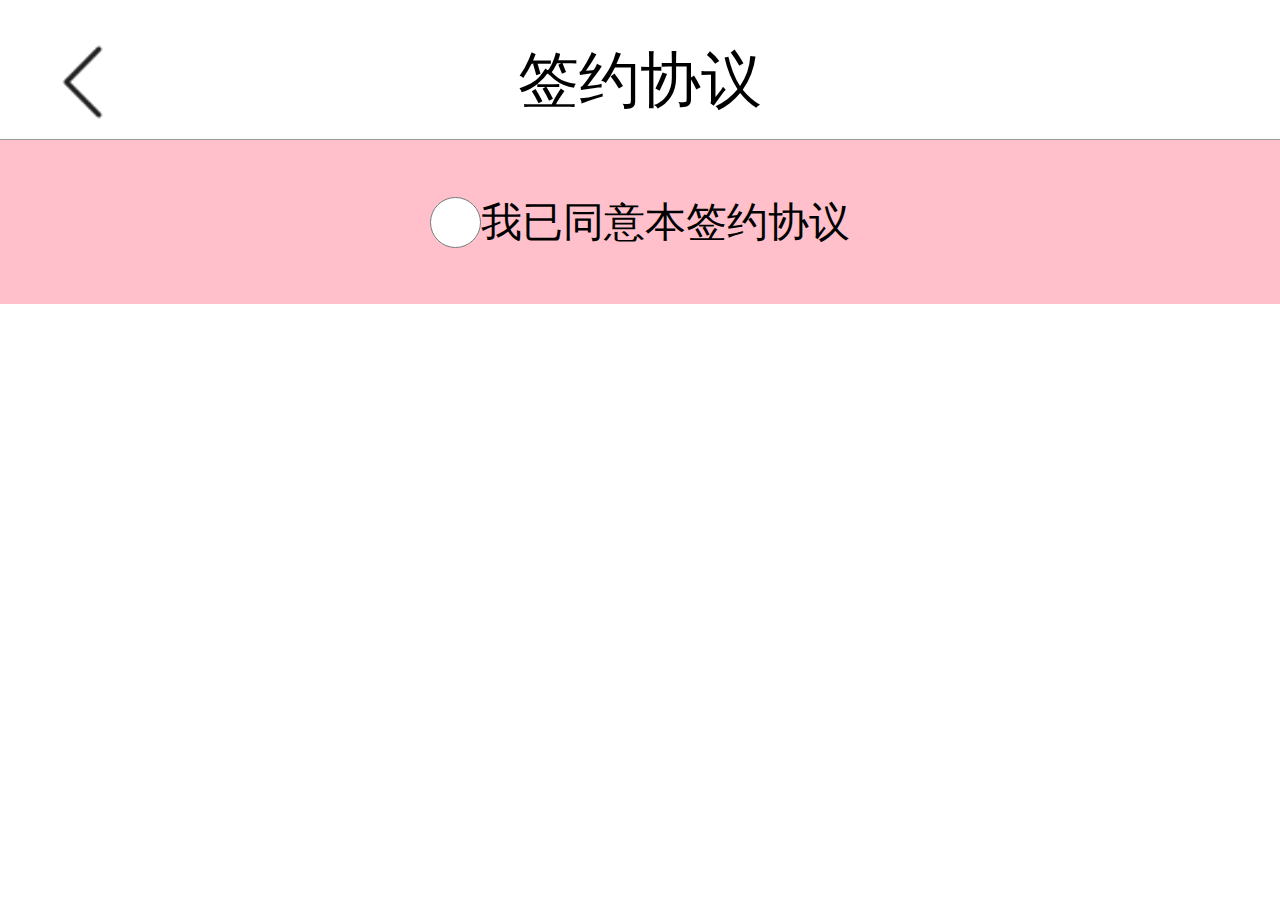
==== agreement.html @ 139e4ae1 "'chagne2'" ====
<!DOCTYPE html>
<html lang="en" id="html">
<head>
    <meta charset="UTF-8">
    <meta name="viewport" content="width:device-width,initial-scale=1, maximum-scale=1,minimum-scale=0.5">
    <link rel="stylesheet" href="css/agreement.css">
    <link rel="stylesheet" href="css/animate.min.css">
    <title>公司信息</title>
    <script src="js/vue.js"></script>
    <script src="js/vue-resource.js"></script>
</head>
<body>
<div class="header">
    <p>签约协议</p>
    <img src="images/back@2x.png" alt="" ontouchend="back()">
</div>
<div class="content">

</div>
<div class="footer" id="app">
    <input type="radio" v-model="change">
    <p>我已同意本签约协议</p>
</div>
<script>
    //获取设备屏幕宽度,设置根目录宽度和字体大小
    function screenwidth(){
        var html = document.getElementById('html');
        /*html.style.fontSize = window.screen.width+'px';*/
        var w=document.documentElement?document.documentElement.clientWidth :document.body.clientWidth ;
        html.style.fontSize = w/7.5 +'px';
    }
    screenwidth();
    //获取登录信息
    /*function token(){
        var arr = [];
        var r = window.location.search.substr(1).split('&');
        var first = r[0].split('=')[1];
        var second = r[1].split('=')[1];
        arr.push(first);
        arr.push(second);
        return arr;
    }
    console.log('token');
    console.log(token());
    var tokenid = token();
    Vue.http.headers.common['authorization'] = tokenid[0];
    var id = tokenid[1];*/
    //vue实例app
    var vm = new Vue({
        el:'#app',
        data:{
            change:'',
        },
        methods:{
            next:function(){


            }

        }
    });
    //返回上一级
    function back(){
        console.log('后退');
        window.history.back(-1);
    }
</script>
</body>
</html>
---- css/agreement.css ----
/*
* @Author: Administrator
* @Date:   2017-12-27 10:11:58
* @Last Modified by:   Administrator
* @Last Modified time: 2017-12-27 10:37:10
*/
*{
    margin: 0;padding: 0;border: 0;
}
html,body{
    width:100%;
    display:-webkit-flex;
    display: flex;
    flex-direction:column;
    align-items: center;
}
.header{
    overflow:hidden;
    position: relative;
    font-size:0.36rem;
    text-align: center;
    width:100%;
    margin-top: 0.23rem;

}
.header p{
    vertical-align: middle;
}
.header img{
    position:absolute;
    width:0.5rem;
    height；0.5rem;
    top:0;
    left:0.24rem;

}
.footer{
    width:100%;
    height:0.96rem;
    border-top: 1px solid #999999;
    margin-top: 0.1rem;
    background: pink;
    display:-webkit-flex;
    display: flex;
    flex-direction:row;
    justify-content: center;
    align-items: center;
    font-size:0.24rem;
}
.footer input{
    width:0.3rem;
    height:0.3rem;
}
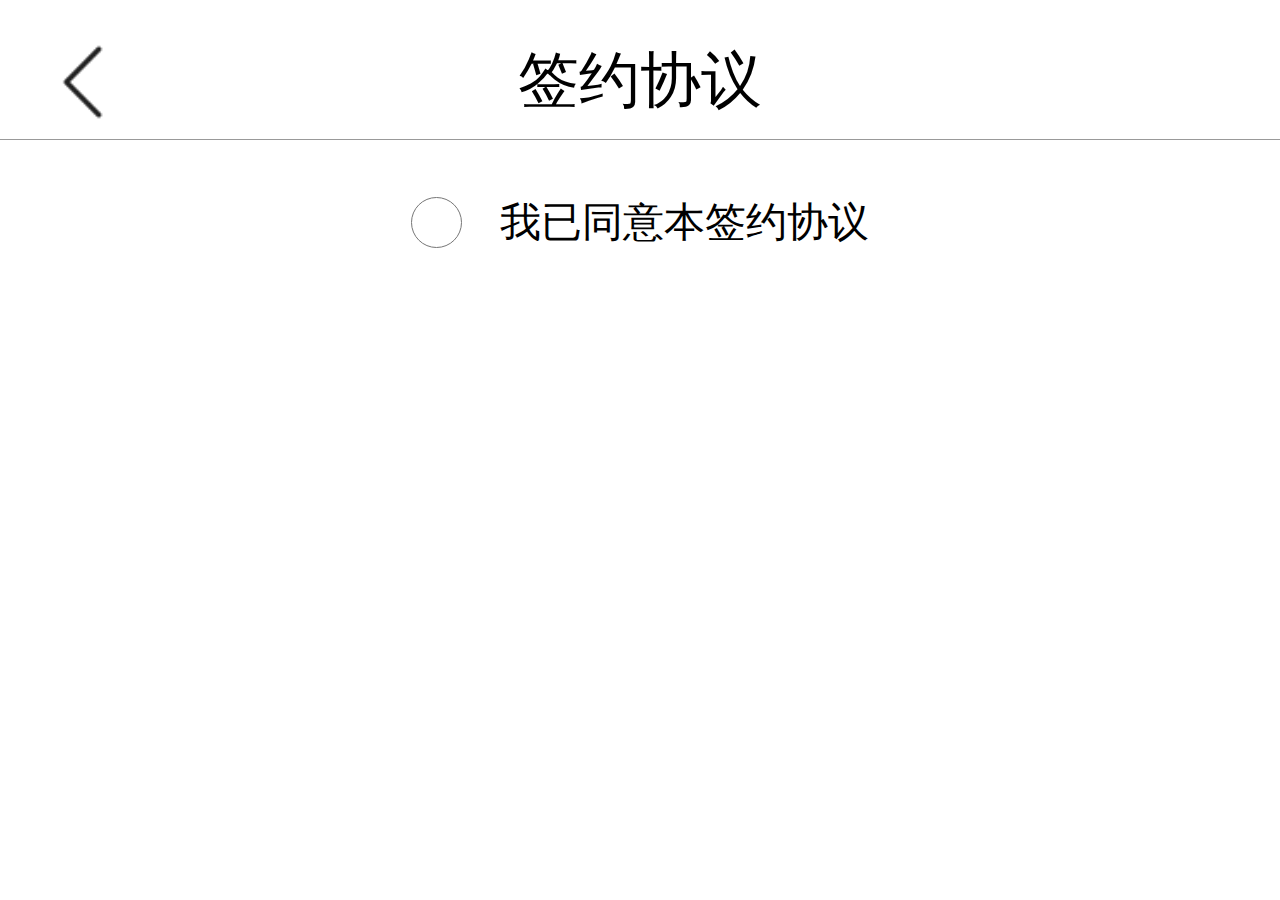
==== commit 9d1fa763: "'12.27'" ====
--- a/agreement.html
+++ b/agreement.html
@@ -17,8 +17,8 @@
 <div class="content">
 
 </div>
-<div class="footer" id="app">
-    <input type="radio" v-model="change">
+<div class="footer" id="app" >
+    <input type="radio" value="true"  v-on:touchend="next">
     <p>我已同意本签约协议</p>
 </div>
 <script>
@@ -49,13 +49,15 @@
     var vm = new Vue({
         el:'#app',
         data:{
-            change:'',
+
         },
         methods:{
             next:function(){
+                window.location.href = 'https://yuzouone.github.io/cvue/company2.html'
+            }
 
-
-            }
+        },
+        computed:{
 
         }
     });
--- a/css/agreement.css
+++ b/css/agreement.css
@@ -2,7 +2,7 @@
 * @Author: Administrator
 * @Date:   2017-12-27 10:11:58
 * @Last Modified by:   Administrator
-* @Last Modified time: 2017-12-27 10:37:10
+* @Last Modified time: 2017-12-27 15:32:02
 */
 *{
     margin: 0;padding: 0;border: 0;
@@ -39,7 +39,6 @@
     height:0.96rem;
     border-top: 1px solid #999999;
     margin-top: 0.1rem;
-    background: pink;
     display:-webkit-flex;
     display: flex;
     flex-direction:row;
@@ -50,4 +49,10 @@
 .footer input{
     width:0.3rem;
     height:0.3rem;
+
+
 }
+.footer p{
+    margin-left: 0.22rem;
+
+}
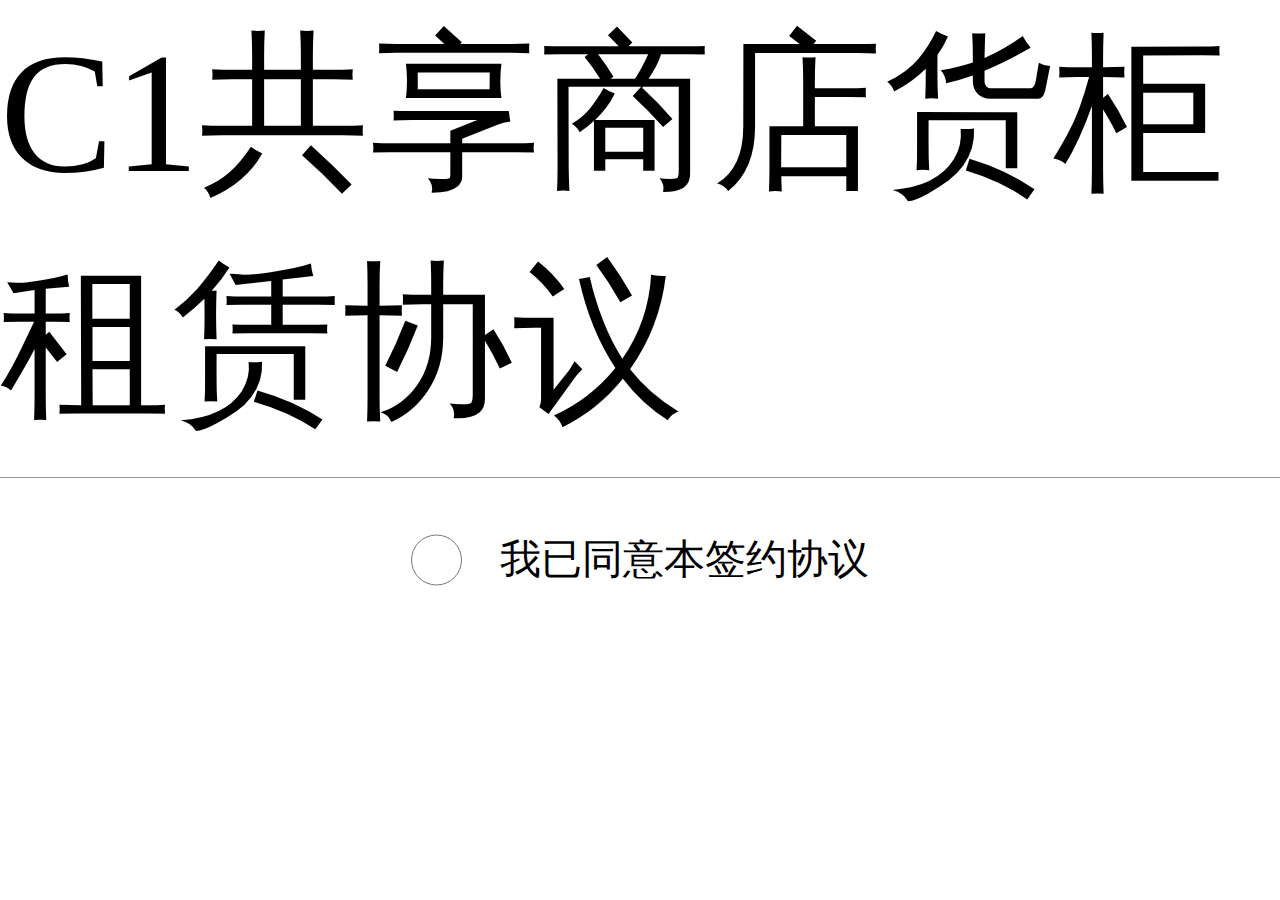
==== commit 84ab5257: "'change'" ====
--- a/agreement.html
+++ b/agreement.html
@@ -5,16 +5,17 @@
     <meta name="viewport" content="width:device-width,initial-scale=1, maximum-scale=1,minimum-scale=0.5">
     <link rel="stylesheet" href="css/agreement.css">
     <link rel="stylesheet" href="css/animate.min.css">
-    <title>公司信息</title>
+    <title>签约协议</title>
     <script src="js/vue.js"></script>
     <script src="js/vue-resource.js"></script>
 </head>
 <body>
-<div class="header">
+<!-- <div class="header">
     <p>签约协议</p>
     <img src="images/back@2x.png" alt="" ontouchend="back()">
-</div>
+</div> -->
 <div class="content">
+    <p>C1共享商店货柜租赁协议</p>
 
 </div>
 <div class="footer" id="app" >
@@ -31,7 +32,7 @@
     }
     screenwidth();
     //获取登录信息
-    /*function token(){
+    function token(){
         var arr = [];
         var r = window.location.search.substr(1).split('&');
         var first = r[0].split('=')[1];
@@ -44,7 +45,7 @@
     console.log(token());
     var tokenid = token();
     Vue.http.headers.common['authorization'] = tokenid[0];
-    var id = tokenid[1];*/
+    var id = tokenid[1];
     //vue实例app
     var vm = new Vue({
         el:'#app',
@@ -53,7 +54,19 @@
         },
         methods:{
             next:function(){
-                window.location.href = 'https://yuzouone.github.io/cvue/company2.html'
+                //判断用户移动端使用的系统平台
+                var u = navigator.userAgent;
+                if (u.indexOf('Android') > -1 || u.indexOf('Linux') > -1) {
+                    //安卓手机
+                    console.log('安卓手机');
+                    window.location.href = 'https://yuzouone.github.io/cvue/company2.html';
+                } else if (u.indexOf('iPhone') > -1) {
+                    //苹果手机
+                    console.log('苹果手机');
+                    window.webkit.messageHandlers.share.postMessage({'a':'1'});
+                } else if (u.indexOf('Windows Phone') > -1) {
+                    //winphone手机
+                }
             }
 
         },
@@ -61,11 +74,6 @@
 
         }
     });
-    //返回上一级
-    function back(){
-        console.log('后退');
-        window.history.back(-1);
-    }
 </script>
 </body>
 </html>
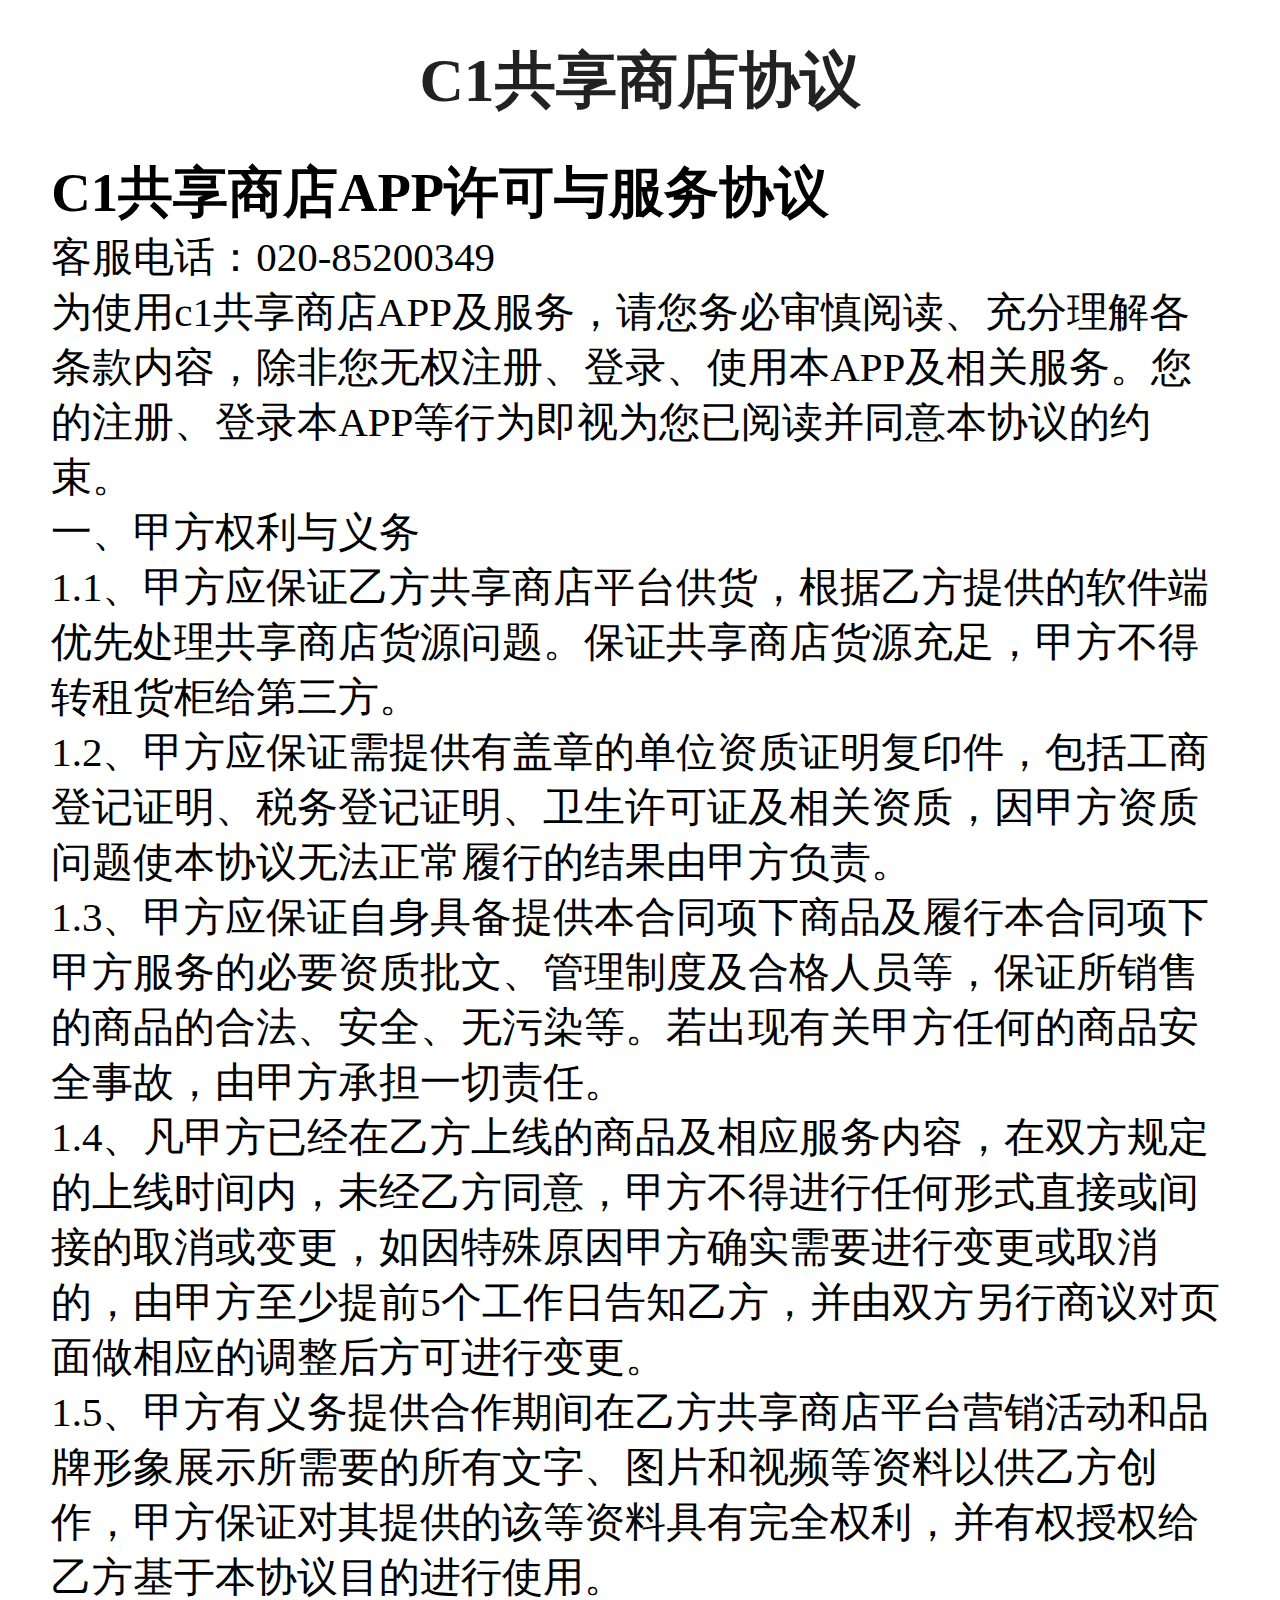
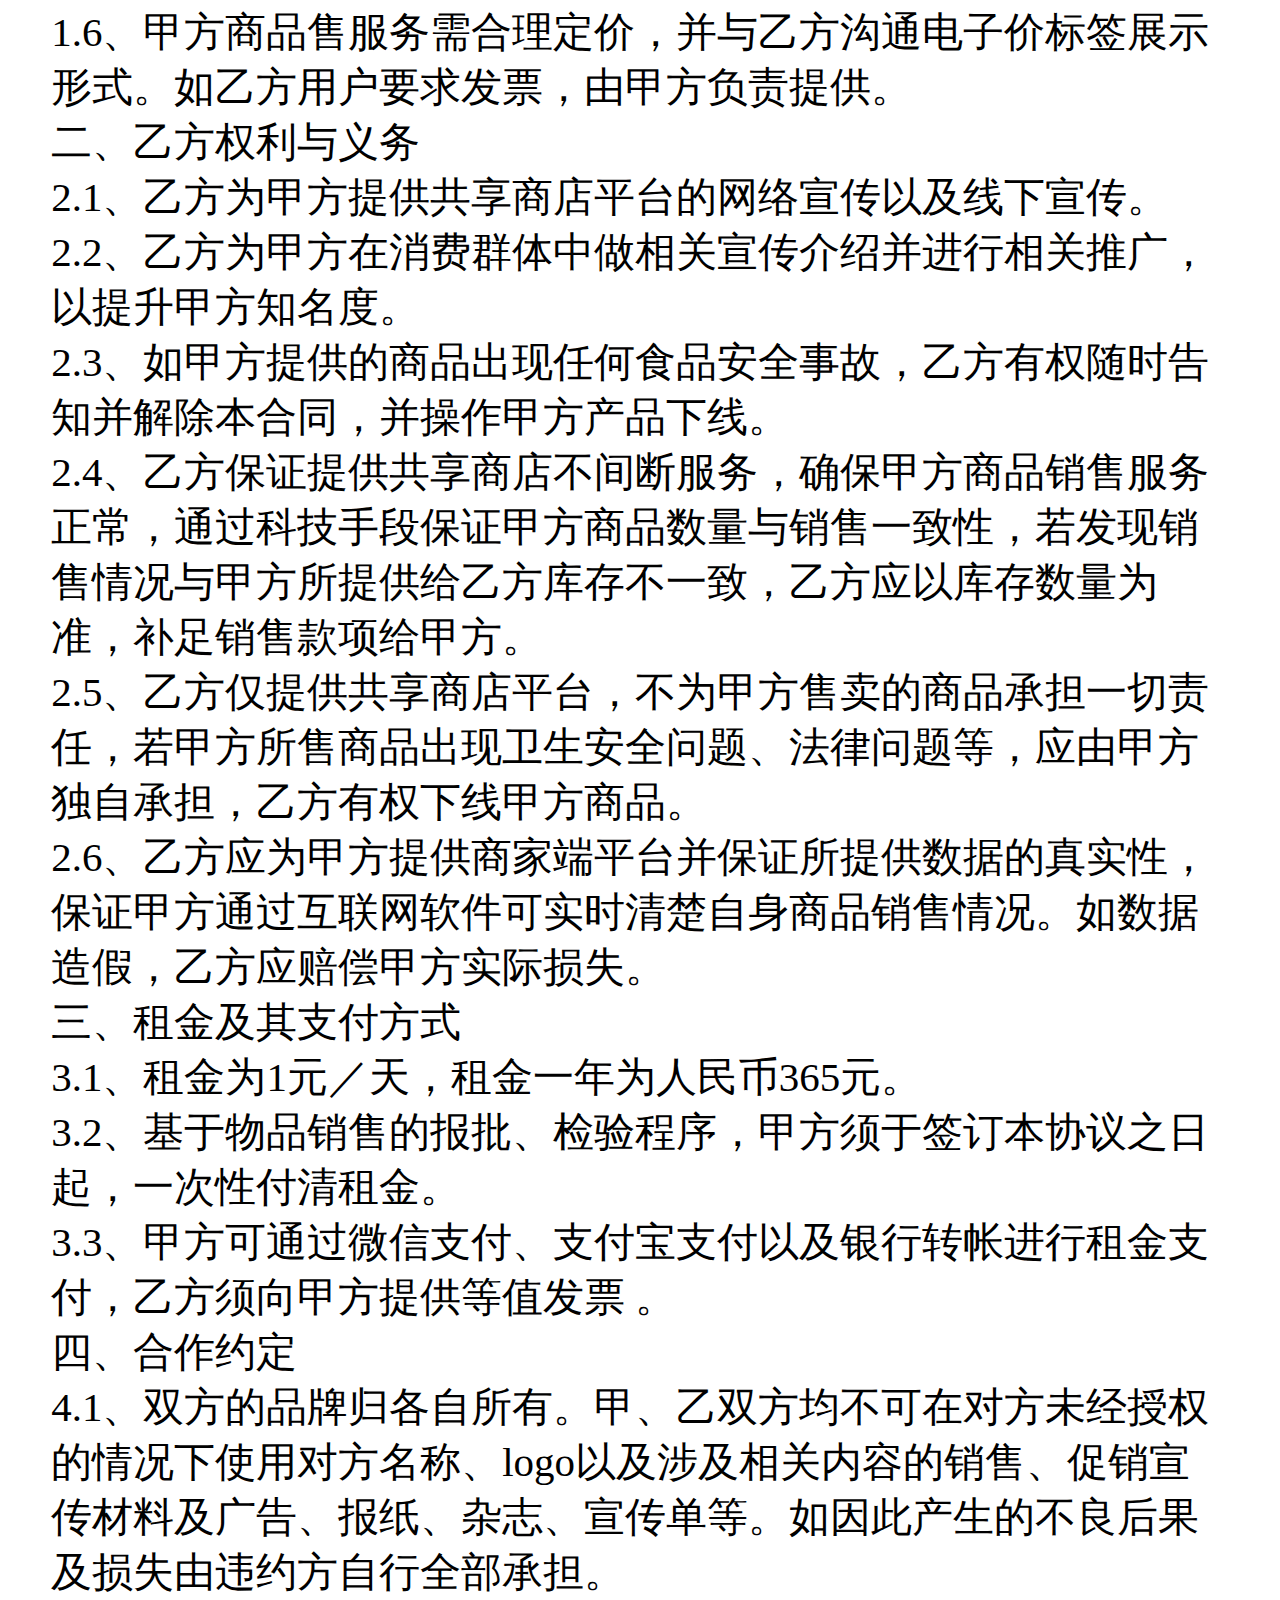
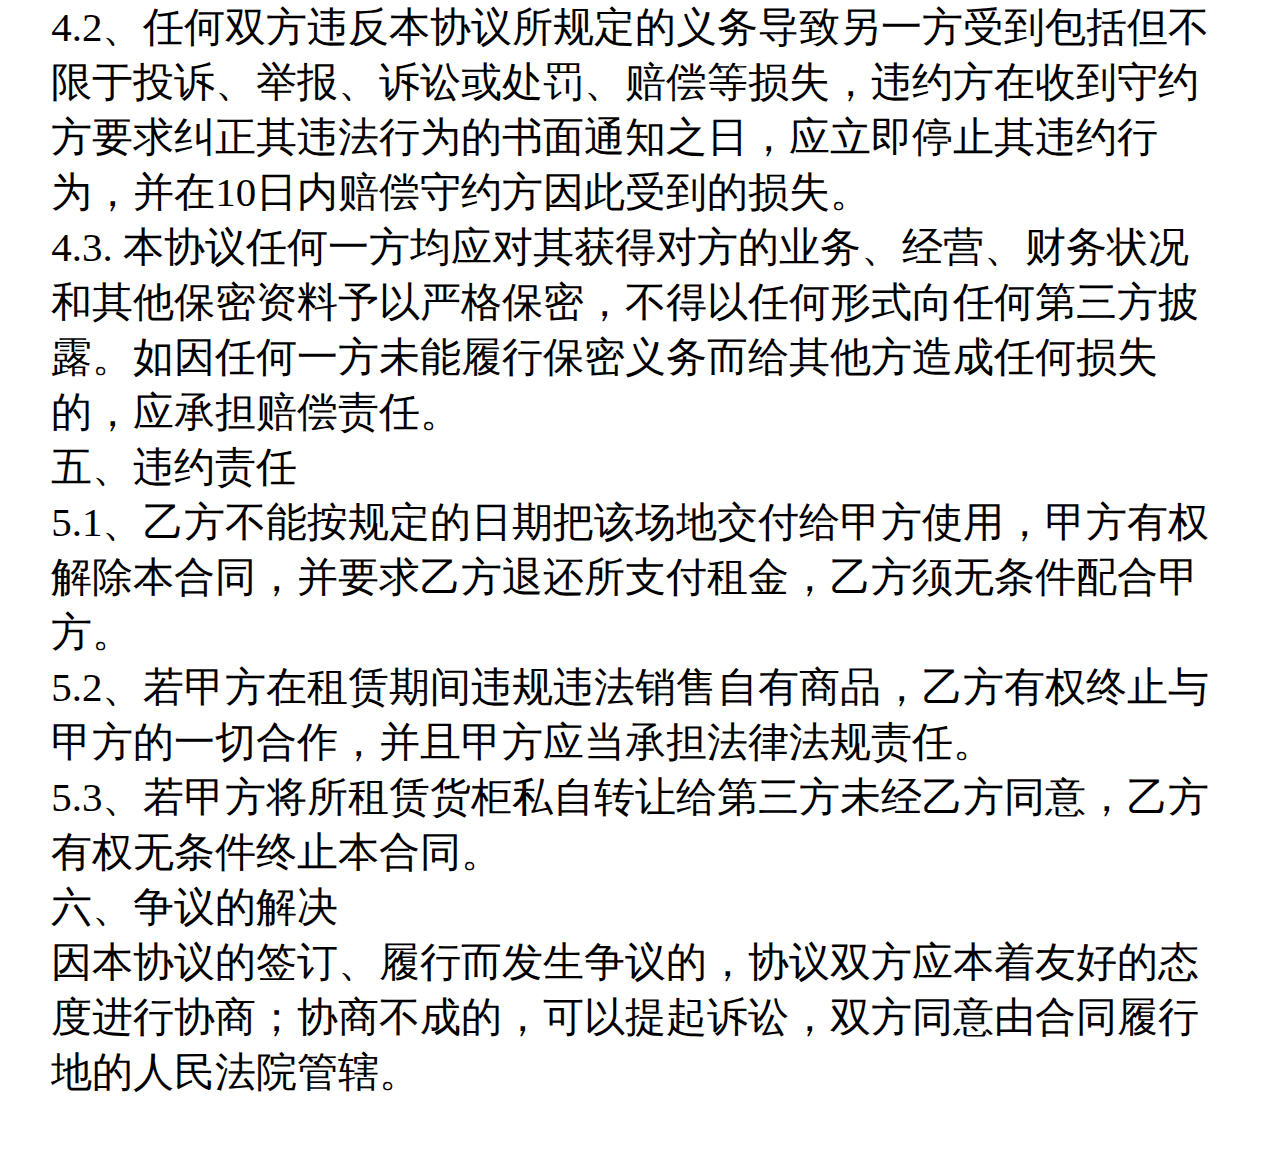
==== commit c2d2c8e1: "'finish'" ====
--- a/agreement.html
+++ b/agreement.html
@@ -3,25 +3,51 @@
 <head>
     <meta charset="UTF-8">
     <meta name="viewport" content="width:device-width,initial-scale=1, maximum-scale=1,minimum-scale=0.5">
-    <link rel="stylesheet" href="css/agreement.css">
-    <link rel="stylesheet" href="css/animate.min.css">
-    <title>签约协议</title>
-    <script src="js/vue.js"></script>
-    <script src="js/vue-resource.js"></script>
+    <link rel="stylesheet" href="../css/agreement.css">
+    <title>用户协议</title>
 </head>
 <body>
 <!-- <div class="header">
     <p>签约协议</p>
     <img src="images/back@2x.png" alt="" ontouchend="back()">
 </div> -->
+<div class="header">
+    <p>C1共享商店协议</p>
+</div>
 <div class="content">
-    <p>C1共享商店货柜租赁协议</p>
-
+    <p> C1共享商店APP许可与服务协议</p>
+    <p>客服电话：020-85200349<br/>为使用c1共享商店APP及服务，请您务必审慎阅读、充分理解各条款内容，除非您无权注册、登录、使用本APP及相关服务。您的注册、登录本APP等行为即视为您已阅读并同意本协议的约束。</p>
+    <p>一、甲方权利与义务<br/>1.1、甲方应保证乙方共享商店平台供货，根据乙方提供的软件端优先处理共享商店货源问题。保证共享商店货源充足，甲方不得转租货柜给第三方。<br/>
+1.2、甲方应保证需提供有盖章的单位资质证明复印件，包括工商登记证明、税务登记证明、卫生许可证及相关资质，因甲方资质问题使本协议无法正常履行的结果由甲方负责。<br/>
+1.3、甲方应保证自身具备提供本合同项下商品及履行本合同项下甲方服务的必要资质批文、管理制度及合格人员等，保证所销售的商品的合法、安全、无污染等。若出现有关甲方任何的商品安全事故，由甲方承担一切责任。<br/>
+1.4、凡甲方已经在乙方上线的商品及相应服务内容，在双方规定的上线时间内，未经乙方同意，甲方不得进行任何形式直接或间接的取消或变更，如因特殊原因甲方确实需要进行变更或取消的，由甲方至少提前5个工作日告知乙方，并由双方另行商议对页面做相应的调整后方可进行变更。<br/>
+1.5、甲方有义务提供合作期间在乙方共享商店平台营销活动和品牌形象展示所需要的所有文字、图片和视频等资料以供乙方创作，甲方保证对其提供的该等资料具有完全权利，并有权授权给乙方基于本协议目的进行使用。<br/>
+1.6、甲方商品售服务需合理定价，并与乙方沟通电子价标签展示形式。如乙方用户要求发票，由甲方负责提供。<br/>二、乙方权利与义务<br/>
+2.1、乙方为甲方提供共享商店平台的网络宣传以及线下宣传。<br/>
+2.2、乙方为甲方在消费群体中做相关宣传介绍并进行相关推广，以提升甲方知名度。<br/>
+2.3、如甲方提供的商品出现任何食品安全事故，乙方有权随时告知并解除本合同，并操作甲方产品下线。<br/>
+2.4、乙方保证提供共享商店不间断服务，确保甲方商品销售服务正常，通过科技手段保证甲方商品数量与销售一致性，若发现销售情况与甲方所提供给乙方库存不一致，乙方应以库存数量为准，补足销售款项给甲方。<br/>
+2.5、乙方仅提供共享商店平台，不为甲方售卖的商品承担一切责任，若甲方所售商品出现卫生安全问题、法律问题等，应由甲方独自承担，乙方有权下线甲方商品。<br/>
+2.6、乙方应为甲方提供商家端平台并保证所提供数据的真实性，保证甲方通过互联网软件可实时清楚自身商品销售情况。如数据造假，乙方应赔偿甲方实际损失。<br/>
+三、租金及其支付方式<br/>
+  3.1、租金为1元／天，租金一年为人民币365元。<br/>
+  3.2、基于物品销售的报批、检验程序，甲方须于签订本协议之日起，一次性付清租金。<br/>
+  3.3、甲方可通过微信支付、支付宝支付以及银行转帐进行租金支付，乙方须向甲方提供等值发票 。<br/>
+四、合作约定<br/>
+4.1、双方的品牌归各自所有。甲、乙双方均不可在对方未经授权的情况下使用对方名称、logo以及涉及相关内容的销售、促销宣传材料及广告、报纸、杂志、宣传单等。如因此产生的不良后果及损失由违约方自行全部承担。<br/>
+4.2、任何双方违反本协议所规定的义务导致另一方受到包括但不限于投诉、举报、诉讼或处罚、赔偿等损失，违约方在收到守约方要求纠正其违法行为的书面通知之日，应立即停止其违约行为，并在10日内赔偿守约方因此受到的损失。<br/>
+4.3. 本协议任何一方均应对其获得对方的业务、经营、财务状况和其他保密资料予以严格保密，不得以任何形式向任何第三方披露。如因任何一方未能履行保密义务而给其他方造成任何损失的，应承担赔偿责任。<br/>
+五、违约责任<br/>
+5.1、乙方不能按规定的日期把该场地交付给甲方使用，甲方有权解除本合同，并要求乙方退还所支付租金，乙方须无条件配合甲方。<br/>
+5.2、若甲方在租赁期间违规违法销售自有商品，乙方有权终止与甲方的一切合作，并且甲方应当承担法律法规责任。<br/>
+5.3、若甲方将所租赁货柜私自转让给第三方未经乙方同意，乙方有权无条件终止本合同。<br/>
+六、争议的解决<br/>
+因本协议的签订、履行而发生争议的，协议双方应本着友好的态度进行协商；协商不成的，可以提起诉讼，双方同意由合同履行地的人民法院管辖。</p><br/>
 </div>
-<div class="footer" id="app" >
+<!-- <div class="footer" id="app" >
     <input type="radio" value="true"  v-on:touchend="next">
     <p>我已同意本签约协议</p>
-</div>
+</div> -->
 <script>
     //获取设备屏幕宽度,设置根目录宽度和字体大小
     function screenwidth(){
@@ -31,49 +57,7 @@
         html.style.fontSize = w/7.5 +'px';
     }
     screenwidth();
-    //获取登录信息
-    function token(){
-        var arr = [];
-        var r = window.location.search.substr(1).split('&');
-        var first = r[0].split('=')[1];
-        var second = r[1].split('=')[1];
-        arr.push(first);
-        arr.push(second);
-        return arr;
-    }
-    console.log('token');
-    console.log(token());
-    var tokenid = token();
-    Vue.http.headers.common['authorization'] = tokenid[0];
-    var id = tokenid[1];
-    //vue实例app
-    var vm = new Vue({
-        el:'#app',
-        data:{
 
-        },
-        methods:{
-            next:function(){
-                //判断用户移动端使用的系统平台
-                var u = navigator.userAgent;
-                if (u.indexOf('Android') > -1 || u.indexOf('Linux') > -1) {
-                    //安卓手机
-                    console.log('安卓手机');
-                    window.location.href = 'https://yuzouone.github.io/cvue/company2.html';
-                } else if (u.indexOf('iPhone') > -1) {
-                    //苹果手机
-                    console.log('苹果手机');
-                    window.webkit.messageHandlers.share.postMessage({'a':'1'});
-                } else if (u.indexOf('Windows Phone') > -1) {
-                    //winphone手机
-                }
-            }
-
-        },
-        computed:{
-
-        }
-    });
 </script>
 </body>
 </html>
--- a/css/agreement.css
+++ b/css/agreement.css
@@ -2,7 +2,7 @@
 * @Author: Administrator
 * @Date:   2017-12-27 10:11:58
 * @Last Modified by:   Administrator
-* @Last Modified time: 2017-12-27 15:32:02
+* @Last Modified time: 2018-01-08 15:21:09
 */
 *{
     margin: 0;padding: 0;border: 0;
@@ -15,23 +15,33 @@
     align-items: center;
 }
 .header{
-    overflow:hidden;
-    position: relative;
     font-size:0.36rem;
     text-align: center;
     width:100%;
     margin-top: 0.23rem;
+    color:#222222;
+    font-weight: bold;
 
 }
-.header p{
-    vertical-align: middle;
+.content{
+    width:92%;
+    font-size:0.32rem;
+
 }
-.header img{
-    position:absolute;
-    width:0.5rem;
-    height；0.5rem;
-    top:0;
-    left:0.24rem;
+.content p:nth-of-type(1){
+    font-size:0.32rem;
+    font-weight: bold;
+    display:block;
+    margin-top: 0.2rem;
+
+
+}
+.content p:nth-of-type(2){
+    font-size:0.24rem;
+
+}
+.content p:nth-of-type(3){
+    font-size:0.24rem;
 
 }
 .footer{
